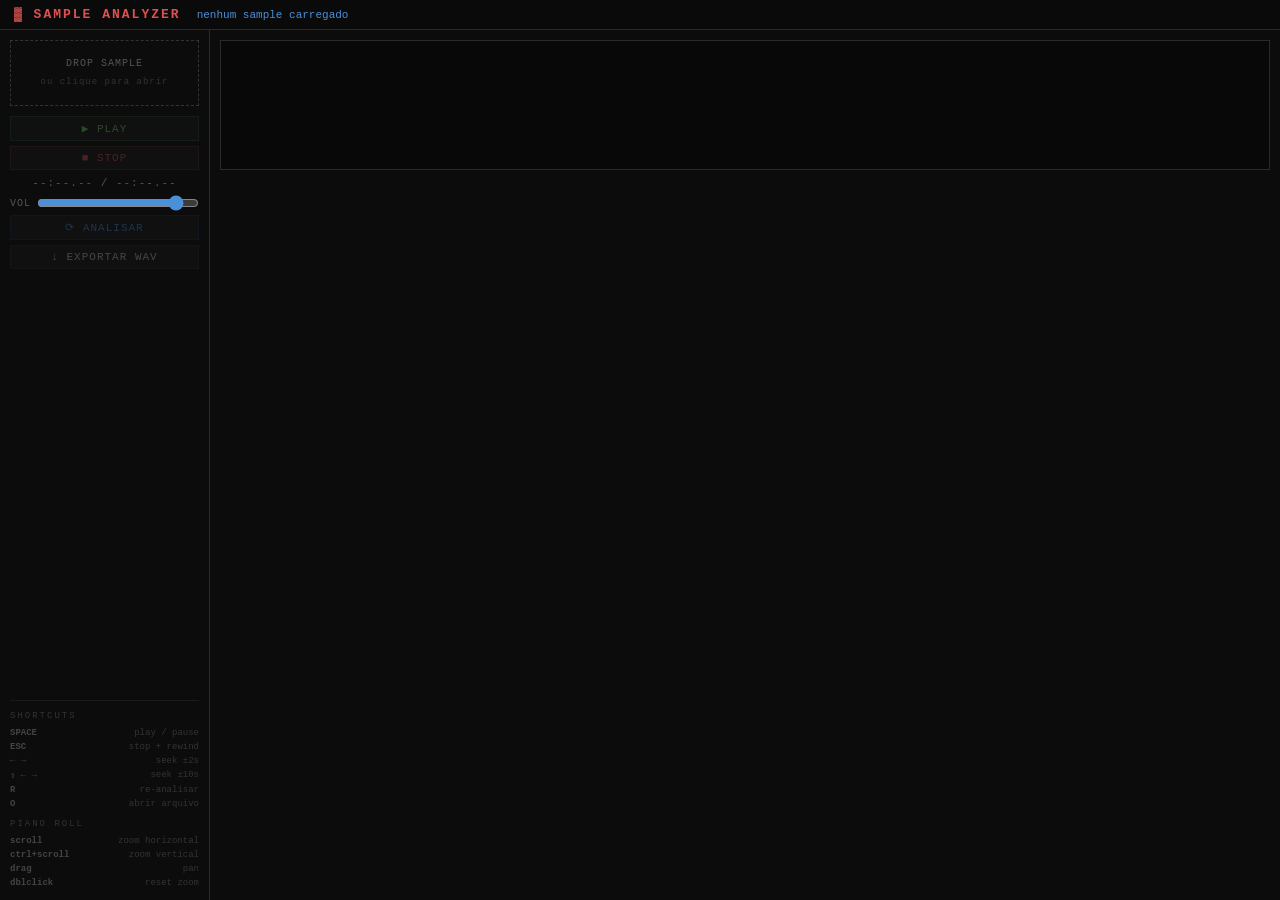
==== analyze.html @ 9ecfe9e1 "melhorias" ====
<!DOCTYPE html>
<html lang="en">
<head>
    <meta charset="UTF-8">
    <title>SAMPLE ANALYZER</title>
    <style>
        :root {
            --bg:     #0c0c0c;
            --bg2:    #141414;
            --bg3:    #1c1c1c;
            --border: #2a2a2a;
            --text:   #c8c8c8;
            --dim:    #555;
            --note:   #e8e040;
            --accent: #4a90d9;
            --font:   'Courier New', Courier, monospace;
        }
        * { box-sizing: border-box; margin: 0; padding: 0; }
        html, body {
            background: var(--bg);
            color: var(--text);
            font-family: var(--font);
            font-size: 12px;
            height: 100%;
            overflow: hidden;
            display: flex;
            flex-direction: column;
        }

        /* ── HEADER ── */
        #az-header {
            display: flex;
            align-items: center;
            gap: 16px;
            padding: 7px 14px;
            background: #0a0a0a;
            border-bottom: 1px solid var(--border);
            flex-shrink: 0;
        }
        .az-logo { font-size: 13px; font-weight: bold; color: #e05050; letter-spacing: 2px; }
        #az-filename { font-size: 11px; color: var(--accent); flex:1; white-space:nowrap; overflow:hidden; text-overflow:ellipsis; }
        #az-status { font-size: 10px; color: var(--dim); letter-spacing: 1px; }

        /* ── BODY: two-column ── */
        #az-body {
            display: flex;
            flex-direction: row;
            flex: 1;
            overflow: hidden;
        }

        /* ── LEFT PANEL ── */
        #az-left {
            width: 210px;
            flex-shrink: 0;
            display: flex;
            flex-direction: column;
            gap: 10px;
            padding: 10px;
            border-right: 1px solid var(--border);
            overflow-y: auto;
        }

        /* ── RIGHT PANEL ── */
        #az-right {
            flex: 1;
            min-width: 0;
            display: flex;
            flex-direction: column;
            gap: 8px;
            padding: 10px;
            overflow-y: auto;
        }

        /* ── DROP ZONE ── */
        #az-dropzone {
            border: 1px dashed #333;
            text-align: center;
            padding: 14px 6px;
            cursor: pointer;
            position: relative;
            transition: border-color 0.2s;
        }
        #az-dropzone:hover, #az-dropzone.drag-over { border-color: var(--accent); }
        #az-dropzone input[type="file"] { position:absolute; inset:0; opacity:0; cursor:pointer; }
        .az-drop-text { color:var(--dim); font-size:10px; letter-spacing:1px; line-height:1.8; pointer-events:none; }
        .az-drop-text span { font-size:9px; color:#333; }
        #az-dropzone.loaded { padding:6px 8px; border-style:solid; border-color:#252525; }

        /* ── BUTTONS ── */
        button {
            background: var(--bg3);
            border: 1px solid var(--border);
            color: var(--text);
            font-family: var(--font);
            font-size: 11px;
            padding: 5px 12px;
            cursor: pointer;
            letter-spacing: 1px;
            outline: none;
        }
        button:hover { background: #2a2a2a; color: #fff; }
        button:disabled { opacity:0.3; cursor:default; }
        button:disabled:hover { background:var(--bg3); color:var(--text); }
        #az-btn-play { color:#70d870; border-color:#2a4a2a; }
        #az-btn-play.active { background:#1a3a1a; color:#90f090; }
        #az-btn-stop { color:#e05050; border-color:#4a2a2a; }
        #az-btn-analyze { color:var(--accent); border-color:#1a3050; }

        /* ── CONTROLS (stacked in left) ── */
        #az-controls { display:flex; flex-direction:column; gap:5px; }
        #az-controls button { width:100%; }
        #az-time { font-size:11px; color:var(--dim); text-align:center; letter-spacing:1px; padding:2px 0; }
        .az-lbl { font-size:10px; color:var(--dim); letter-spacing:1px; white-space:nowrap; }
        .az-vol-row { display:flex; align-items:center; gap:6px; }
        #az-vol { accent-color:#4a90d9; height:14px; cursor:pointer; flex:1; }

        /* ── WAVEFORM ── */
        #az-waveform {
            width: 100%;
            height: 130px;
            display: block;
            background: #080808;
            border: 1px solid var(--border);
            cursor: pointer;
            flex-shrink: 0;
        }

        /* ── CHORD TIMELINE ── */
        #az-chord-timeline-wrap { display:none; flex-direction:column; gap:4px; flex-shrink:0; }
        #az-chord-timeline {
            position: relative;
            height: 34px;
            background: #080808;
            border: 1px solid var(--border);
            overflow: hidden;
            cursor: pointer;
        }
        .az-chord-block {
            position:absolute; top:0; bottom:0;
            display:flex; align-items:center; justify-content:center;
            overflow:hidden;
            border-right:1px solid rgba(0,0,0,0.35);
            cursor:pointer;
            transition:filter 0.1s;
        }
        .az-chord-block:hover { filter:brightness(1.4); }
        .az-chord-block span {
            font-size:10px; font-family:var(--font); font-weight:bold;
            color:rgba(255,255,255,0.92);
            text-shadow:0 1px 3px rgba(0,0,0,0.9);
            white-space:nowrap; overflow:hidden; padding:0 3px;
            pointer-events:none;
        }

        /* ── KEYBOARD ── */
        #az-kb-wrap { display:none; flex-direction:column; gap:4px; flex-shrink:0; }
        #az-kb { width:100%; height:110px; display:block; background:#080808; border:1px solid var(--border); cursor:pointer; }
        .az-kb-label { font-size:9px; color:var(--dim); letter-spacing:2px; }
        .az-kb-hint  { font-size:9px; color:#333; }

        /* ── PIANO ROLL ── */
        #az-pr-wrap { display:none; flex-direction:column; gap:4px; flex:1; min-height:200px; }
        #az-pianoroll { width:100%; flex:1; display:block; background:#090909; border:1px solid #2a2a2a; cursor:pointer; min-height:200px; }

        /* ── RESULTS (left panel) ── */
        #az-results { display:flex; flex-direction:column; gap:8px; }
        .az-section { display:flex; flex-direction:column; gap:4px; }
        .az-section-label { font-size:9px; color:var(--dim); letter-spacing:2px; }
        .az-hint { font-size:9px; color:#333; }
        .az-warn { font-size:9px; color:#e0a030; background:#181200; border:1px solid #3a2800; padding:3px 6px; }

        /* key name */
        #az-key-row { padding:6px 0; border-bottom:1px solid var(--border); margin-bottom:2px; }
        #az-key-name { font-size:26px; color:var(--note); font-weight:bold; letter-spacing:2px; display:block; line-height:1.1; }
        #az-key-conf { font-size:10px; color:var(--dim); display:block; margin-top:3px; }

        /* tuning */
        .az-tune-row { display:flex; align-items:center; gap:6px; flex-wrap:wrap; padding:2px 0; }
        .az-tune-label { font-size:9px; color:var(--dim); letter-spacing:2px; }
        .az-tune-val   { font-size:10px; font-family:var(--font); }
        .az-tune-meter { position:relative; height:8px; background:#111; border:1px solid #2a2a2a; width:100%; }
        .az-tune-center { position:absolute; left:50%; top:0; bottom:0; width:1px; background:#333; }
        .az-tune-needle { position:absolute; width:3px; top:0; bottom:0; transform:translateX(-50%); transition:left 0.3s; }
        .az-tune-l, .az-tune-r { position:absolute; top:100%; margin-top:2px; font-size:8px; color:#333; }
        .az-tune-l { left:2px; } .az-tune-r { right:2px; }

        /* tally */
        #az-tally { display:flex; flex-direction:column; gap:3px; }
        .az-pill { display:flex; align-items:center; gap:5px; padding:3px 7px; border:1px solid #252525; background:#111; }
        .az-pill-dot  { width:7px; height:7px; border-radius:50%; flex-shrink:0; }
        .az-pill-name { color:var(--text); font-size:11px; }
        .az-pill-pct  { color:var(--dim); font-size:10px; margin-left:auto; }

        /* chroma */
        #az-chroma { display:flex; height:52px; align-items:flex-end; gap:2px; background:#080808; border:1px solid var(--border); padding:4px 4px 0; }
        .az-chr-col { flex:1; display:flex; flex-direction:column; align-items:center; height:100%; justify-content:flex-end; }
        .az-chr-bar { width:100%; min-height:1px; }
        .az-chr-lbl { font-size:7px; color:#444; margin-top:2px; white-space:nowrap; }

        /* shortcuts panel */
        #az-shortcuts { margin-top:auto; padding-top:10px; border-top:1px solid #1a1a1a; }
        .az-sc-title { font-size:9px; color:#333; letter-spacing:2px; margin-bottom:5px; }
        .az-sc-row { display:flex; justify-content:space-between; font-size:9px; color:#333; padding:2px 0; gap:8px; }
        .az-sc-key { color:#444; font-size:9px; white-space:nowrap; font-weight:bold; }

        /* tuning buttons */
        .az-tune-btns { display:flex; gap:4px; margin-top:5px; }
        .az-tune-btns button { flex:1; font-size:9px; padding:3px 4px; letter-spacing:0.5px; }
        .az-tune-btns button.active { background:#1a3050; color:#6ab0f9; border-color:#4a90d9; }

        /* scale selectors */
        .az-sel {
            background: #141414;
            border: 1px solid #2a2a2a;
            color: #666;
            font-family: var(--font);
            font-size: 9px;
            padding: 2px 4px;
            outline: none;
            cursor: pointer;
            letter-spacing: 0.5px;
        }
        .az-sel:focus { border-color: var(--accent); color: var(--text); }
        .az-sel option { background: #141414; }

        #az-analyzing { font-size:11px; color:var(--accent); letter-spacing:2px; padding:4px 0; display:none; flex-shrink:0; }
    </style>
</head>
<body>

<header id="az-header">
    <div class="az-logo">▓ SAMPLE ANALYZER</div>
    <div id="az-filename">nenhum sample carregado</div>
    <div id="az-status"></div>
</header>

<div id="az-body">

    <!-- ── LEFT: controls + results ── -->
    <aside id="az-left">
        <div id="az-dropzone">
            <div class="az-drop-text">DROP SAMPLE<br><span>ou clique para abrir</span></div>
            <input type="file" id="az-file-input" accept="audio/*">
        </div>

        <div id="az-controls">
            <button id="az-btn-play" disabled>▶ PLAY</button>
            <button id="az-btn-stop" disabled>■ STOP</button>
            <div id="az-time">--:--.-- / --:--.--</div>
            <div class="az-vol-row">
                <span class="az-lbl">VOL</span>
                <input type="range" id="az-vol" min="0" max="100" value="90">
            </div>
            <button id="az-btn-analyze" disabled>⟳ ANALISAR</button>
            <button id="az-btn-export" disabled>↓ EXPORTAR WAV</button>
        </div>

        <div id="az-results"></div>

        <div id="az-shortcuts">
            <div class="az-sc-title">SHORTCUTS</div>
            <div class="az-sc-row"><span class="az-sc-key">SPACE</span><span>play / pause</span></div>
            <div class="az-sc-row"><span class="az-sc-key">ESC</span><span>stop + rewind</span></div>
            <div class="az-sc-row"><span class="az-sc-key">← →</span><span>seek ±2s</span></div>
            <div class="az-sc-row"><span class="az-sc-key">⇧ ← →</span><span>seek ±10s</span></div>
            <div class="az-sc-row"><span class="az-sc-key">R</span><span>re-analisar</span></div>
            <div class="az-sc-row"><span class="az-sc-key">O</span><span>abrir arquivo</span></div>
            <div class="az-sc-title" style="margin-top:8px">PIANO ROLL</div>
            <div class="az-sc-row"><span class="az-sc-key">scroll</span><span>zoom horizontal</span></div>
            <div class="az-sc-row"><span class="az-sc-key">ctrl+scroll</span><span>zoom vertical</span></div>
            <div class="az-sc-row"><span class="az-sc-key">drag</span><span>pan</span></div>
            <div class="az-sc-row"><span class="az-sc-key">dblclick</span><span>reset zoom</span></div>
        </div>
    </aside>

    <!-- ── RIGHT: all visuals ── -->
    <main id="az-right">
        <canvas id="az-waveform"></canvas>

        <div id="az-chord-timeline-wrap">
            <div class="az-section-label">ACORDES <span class="az-hint" style="margin-left:4px">· click = seek</span></div>
            <div id="az-chord-timeline"></div>
            <div id="az-chord-hint" class="az-hint"></div>
        </div>

        <div id="az-kb-wrap">
            <div style="display:flex;align-items:baseline;gap:8px">
                <span class="az-kb-label">TECLADO</span>
                <span class="az-kb-hint">notas do acorde acendem · click = ouvir nota</span>
            </div>
            <canvas id="az-kb" height="110"></canvas>
        </div>

        <div id="az-pr-wrap">
            <div style="display:flex;align-items:center;gap:8px;flex-wrap:wrap">
                <span class="az-kb-label">PIANO ROLL</span>
                <span class="az-kb-hint">scroll=zoom · ctrl+scroll=zoom vertical · drag=pan · dblclick=reset · click=seek</span>
                <div style="margin-left:auto;display:flex;align-items:center;gap:4px;flex-shrink:0">
                    <button id="az-pr-reset" onclick="resetPRView()" style="font-size:9px;padding:2px 6px;letter-spacing:0.5px" title="Resetar zoom/pan">⊡ RESET</button>
                    <span class="az-lbl" style="font-size:9px">ESCALA</span>
                    <select id="az-scale-root" class="az-sel">
                        <option value="-1">AUTO</option>
                        <option value="0">C</option><option value="1">C#</option>
                        <option value="2">D</option><option value="3">D#</option>
                        <option value="4">E</option><option value="5">F</option>
                        <option value="6">F#</option><option value="7">G</option>
                        <option value="8">G#</option><option value="9">A</option>
                        <option value="10">A#</option><option value="11">B</option>
                    </select>
                    <select id="az-scale-mode" class="az-sel">
                        <option value="auto">AUTO</option>
                        <option value="major">MAIOR</option>
                        <option value="minor">MENOR</option>
                        <option value="dorian">DÓRIAN</option>
                        <option value="mixolydian">MIXOLIDIAN</option>
                        <option value="pentatonic_major">PENT. MAIOR</option>
                        <option value="pentatonic_minor">PENT. MENOR</option>
                        <option value="blues">BLUES</option>
                    </select>
                </div>
            </div>
            <canvas id="az-pianoroll" style="width:100%;display:block;background:#090909;border:1px solid #2a2a2a;cursor:pointer;flex:1;min-height:200px"></canvas>
        </div>

        <div id="az-analyzing">analisando...</div>
    </main>

</div>

<script src="analyzer.js"></script>
</body>
</html>
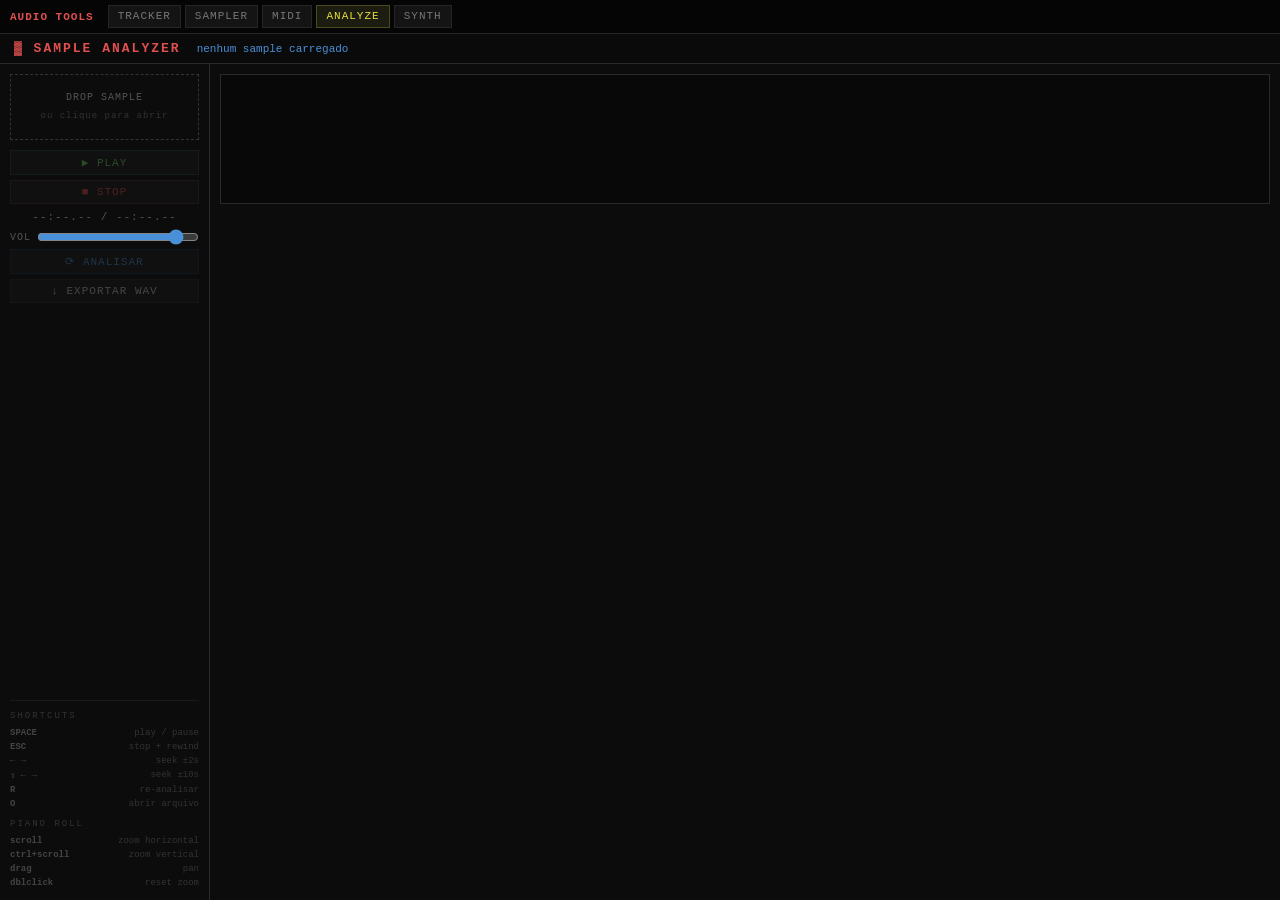
==== commit 1ac0c83b: "navegaçao entre apps, midi, sampler,analyzer" ====
--- a/analyze.html
+++ b/analyze.html
@@ -225,9 +225,19 @@
         .az-sel option { background: #141414; }
 
         #az-analyzing { font-size:11px; color:var(--accent); letter-spacing:2px; padding:4px 0; display:none; flex-shrink:0; }
-    </style>
+</style>
+<link rel="stylesheet" href="nav.css">
 </head>
-<body>
+<body class="has-global-nav">
+
+<nav class="global-nav">
+    <span class="global-nav-title">AUDIO TOOLS</span>
+    <a href="index.html">TRACKER</a>
+    <a href="sampler.html">SAMPLER</a>
+    <a href="midi.html">MIDI</a>
+    <a class="active" href="analyze.html">ANALYZE</a>
+    <a href="synth.html">SYNTH</a>
+</nav>
 
 <header id="az-header">
     <div class="az-logo">▓ SAMPLE ANALYZER</div>
--- a/nav.css
+++ b/nav.css
@@ -0,0 +1,60 @@
+.global-nav {
+    height: 34px;
+    flex-shrink: 0;
+    display: flex;
+    align-items: center;
+    gap: 4px;
+    padding: 4px 10px;
+    background: #050505;
+    border-bottom: 1px solid #252525;
+    font-family: 'Courier New', Courier, monospace;
+    font-size: 11px;
+    letter-spacing: 1px;
+}
+
+.global-nav-title {
+    color: #e05050;
+    font-weight: bold;
+    margin-right: 10px;
+    white-space: nowrap;
+}
+
+.global-nav a {
+    color: #777;
+    text-decoration: none;
+    border: 1px solid #252525;
+    background: #141414;
+    padding: 3px 9px;
+    line-height: 1.4;
+    white-space: nowrap;
+}
+
+.global-nav a:hover {
+    color: #fff;
+    border-color: #444;
+    background: #1d1d1d;
+}
+
+.global-nav a.active {
+    color: #e8e040;
+    border-color: #4a4a20;
+    background: #1c1c10;
+}
+
+body.has-global-nav #app,
+body.has-global-nav #midi-app {
+    height: calc(100vh - 34px);
+}
+
+@media (max-width: 720px) {
+    .global-nav {
+        overflow-x: auto;
+    }
+
+    .global-nav-title {
+        position: sticky;
+        left: 0;
+        background: #050505;
+        padding-right: 8px;
+    }
+}
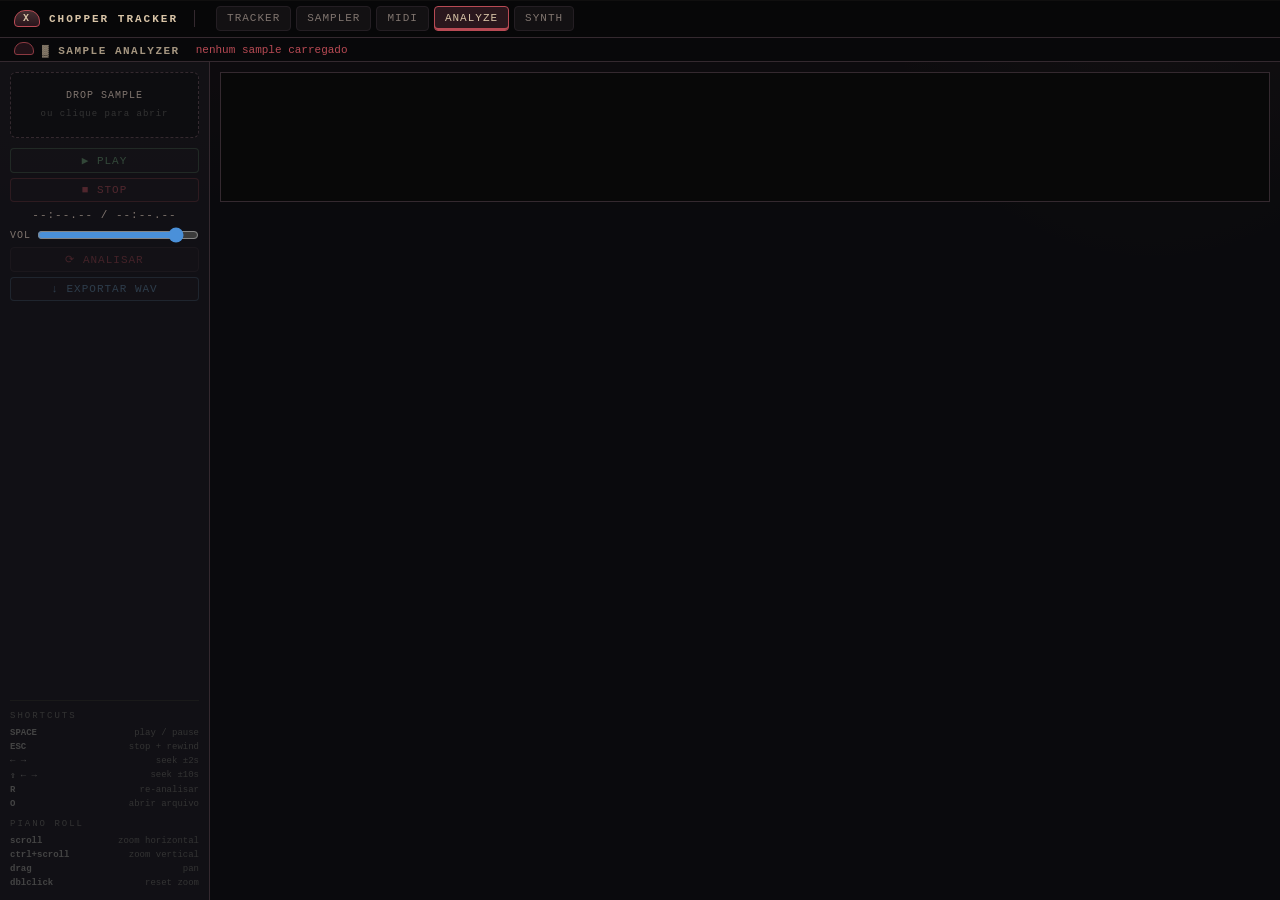
==== commit 8c159352: "atualizaçao geral de projeto, bem como identidade visual" ====
--- a/analyze.html
+++ b/analyze.html
@@ -2,7 +2,7 @@
 <html lang="en">
 <head>
     <meta charset="UTF-8">
-    <title>SAMPLE ANALYZER</title>
+    <title>CHOPPER TRACKER — ANALYZE</title>
     <style>
         :root {
             --bg:     #0c0c0c;
@@ -227,11 +227,12 @@
         #az-analyzing { font-size:11px; color:var(--accent); letter-spacing:2px; padding:4px 0; display:none; flex-shrink:0; }
 </style>
 <link rel="stylesheet" href="nav.css">
+<link rel="stylesheet" href="theme.css">
 </head>
 <body class="has-global-nav">
 
 <nav class="global-nav">
-    <span class="global-nav-title">AUDIO TOOLS</span>
+    <span class="global-nav-title">CHOPPER TRACKER</span>
     <a href="index.html">TRACKER</a>
     <a href="sampler.html">SAMPLER</a>
     <a href="midi.html">MIDI</a>
--- a/nav.css
+++ b/nav.css
@@ -1,10 +1,10 @@
 .global-nav {
-    height: 34px;
+    height: 38px;
     flex-shrink: 0;
     display: flex;
     align-items: center;
     gap: 4px;
-    padding: 4px 10px;
+    padding: 4px 14px;
     background: #050505;
     border-bottom: 1px solid #252525;
     font-family: 'Courier New', Courier, monospace;
@@ -15,7 +15,9 @@
 .global-nav-title {
     color: #e05050;
     font-weight: bold;
-    margin-right: 10px;
+    margin-right: 16px;
+    padding-right: 16px;
+    border-right: 1px solid #252525;
     white-space: nowrap;
 }
 
@@ -24,9 +26,10 @@
     text-decoration: none;
     border: 1px solid #252525;
     background: #141414;
-    padding: 3px 9px;
+    padding: 3px 10px;
     line-height: 1.4;
     white-space: nowrap;
+    transition: color 0.15s, border-color 0.15s, background 0.15s;
 }
 
 .global-nav a:hover {
@@ -39,11 +42,12 @@
     color: #e8e040;
     border-color: #4a4a20;
     background: #1c1c10;
+    box-shadow: 0 1px 0 #e8e040 inset;
 }
 
 body.has-global-nav #app,
 body.has-global-nav #midi-app {
-    height: calc(100vh - 34px);
+    height: calc(100vh - 38px);
 }
 
 @media (max-width: 720px) {
--- a/theme.css
+++ b/theme.css
@@ -0,0 +1,410 @@
+:root {
+    --ct-bg: #0b0b0d;
+    --ct-bg-soft: #121115;
+    --ct-panel: #18161a;
+    --ct-panel-2: #211b20;
+    --ct-rail: #08080a;
+    --ct-line: #34292f;
+    --ct-line-soft: #241e23;
+    --ct-text: #ded8d2;
+    --ct-muted: #7f746e;
+    --ct-faint: #4d4541;
+    --ct-red: #b84a54;
+    --ct-red-hot: #e05b66;
+    --ct-rose: #d97983;
+    --ct-bone: #d8c4a7;
+    --ct-tan: #9b7357;
+    --ct-blue: #6fa2c7;
+    --ct-green: #7cc58b;
+    --ct-yellow: #d7bd64;
+    --ct-font: 'Courier New', Courier, monospace;
+
+    --bg: var(--ct-bg);
+    --bg2: var(--ct-bg-soft);
+    --bg3: var(--ct-panel);
+    --bg-beat: #171a1a;
+    --bg-selected: #35262e;
+    --bg-playing: #241f22;
+    --border: var(--ct-line);
+    --line: var(--ct-line);
+    --text: var(--ct-text);
+    --dim: var(--ct-muted);
+    --text-dim: var(--ct-muted);
+    --accent: var(--ct-red);
+    --hot: var(--ct-red-hot);
+    --warn: var(--ct-yellow);
+    --note: var(--ct-yellow);
+    --vol: var(--ct-green);
+    --fx: var(--ct-red-hot);
+    --logo: var(--ct-red-hot);
+    --font: var(--ct-font);
+}
+
+html,
+body {
+    background:
+        linear-gradient(180deg, rgba(184, 74, 84, 0.09), transparent 210px),
+        radial-gradient(circle at 90% 0%, rgba(216, 196, 167, 0.07), transparent 280px),
+        var(--ct-bg) !important;
+    color: var(--ct-text);
+}
+
+.global-nav {
+    height: 38px;
+    padding: 5px 14px;
+    background: #070708;
+    border-bottom: 1px solid var(--ct-line);
+    box-shadow: 0 1px 0 rgba(216, 196, 167, 0.04) inset;
+    gap: 5px;
+}
+
+.global-nav-title {
+    display: inline-flex;
+    align-items: center;
+    gap: 9px;
+    color: var(--ct-bone);
+    letter-spacing: 2px;
+    margin-right: 16px;
+    padding-right: 16px;
+    border-right: 1px solid var(--ct-line);
+}
+
+.global-nav-title::before {
+    content: "x";
+    display: inline-flex;
+    align-items: center;
+    justify-content: center;
+    width: 24px;
+    height: 15px;
+    border: 1px solid var(--ct-red);
+    border-radius: 11px 11px 4px 4px;
+    background:
+        linear-gradient(180deg, rgba(216, 196, 167, 0.15), transparent),
+        #2a151c;
+    color: var(--ct-bone);
+    font-size: 10px;
+    font-weight: bold;
+    line-height: 1;
+    text-transform: uppercase;
+}
+
+.global-nav a {
+    background: #131113;
+    border-color: var(--ct-line-soft);
+    color: var(--ct-muted);
+    border-radius: 4px;
+    padding: 4px 10px;
+}
+
+.global-nav a:hover {
+    color: var(--ct-text);
+    border-color: var(--ct-tan);
+    background: #1b171a;
+}
+
+.global-nav a.active {
+    color: var(--ct-bone);
+    border-color: var(--ct-red);
+    background: #2a171d;
+    box-shadow: 0 -2px 0 var(--ct-red) inset;
+}
+
+body.has-global-nav #app,
+body.has-global-nav #midi-app {
+    height: calc(100vh - 38px);
+}
+
+#toolbar,
+#midi-header,
+#sm-header,
+#az-header,
+#sy-header,
+#page-bar,
+#midi-topbar,
+#wf-modal-bar {
+    background: rgba(8, 8, 10, 0.96) !important;
+    border-color: var(--ct-line) !important;
+}
+
+.logo,
+.midi-logo,
+.sm-logo,
+.az-logo,
+.sy-logo {
+    color: var(--ct-bone) !important;
+    letter-spacing: 2px;
+}
+
+.logo::before,
+.midi-logo::before,
+.sm-logo::before,
+.az-logo::before,
+.sy-logo::before {
+    content: "";
+    display: inline-block;
+    width: 18px;
+    height: 11px;
+    margin-right: 8px;
+    border: 1px solid var(--ct-red);
+    border-radius: 9px 9px 3px 3px;
+    background: #2a151c;
+    vertical-align: -1px;
+}
+
+#main,
+#midi-main,
+#sm-body,
+#az-body,
+#sy-body {
+    background: transparent !important;
+}
+
+#panel-left,
+#midi-sidebar,
+#sm-left,
+#az-left,
+#sy-left,
+.midi-block,
+#kits-list,
+#sm-pitch-box,
+#sy-shortcuts {
+    background: rgba(18, 17, 21, 0.96) !important;
+    border-color: var(--ct-line) !important;
+}
+
+#panel-tracker,
+#midi-stage,
+#sm-right,
+#az-right,
+#sy-right {
+    background: rgba(11, 11, 13, 0.72) !important;
+}
+
+button,
+.page-btn,
+.arr-slot,
+.tab-btn,
+.midi-mode-btn,
+.midi-snap-btn,
+.sy-cat,
+.sy-mode,
+.sy-preset,
+#sm-btn-fetch,
+#sm-btn-cut {
+    border-color: var(--ct-line) !important;
+    background: var(--ct-panel) !important;
+    color: var(--ct-text);
+    border-radius: 4px;
+}
+
+button:hover,
+.page-btn:hover,
+.arr-slot:hover,
+.tab-btn:hover,
+.midi-mode-btn:hover,
+.midi-snap-btn:hover,
+.sy-cat:hover,
+.sy-mode:hover,
+.sy-preset:hover,
+#sm-btn-fetch:hover,
+#sm-btn-cut:hover {
+    background: var(--ct-panel-2) !important;
+    border-color: var(--ct-tan) !important;
+    color: #fff !important;
+}
+
+.tab-btn.active,
+.page-btn.active,
+.arr-slot.arr-active,
+.midi-mode-btn.active,
+.midi-snap-btn.active,
+.sy-cat.active,
+.sy-mode.active,
+.sy-preset.active {
+    color: var(--ct-bone) !important;
+    border-color: var(--ct-red) !important;
+    background: #2a171d !important;
+}
+
+#btn-play,
+#btn-midi-play,
+#sm-btn-play,
+#az-btn-play,
+#sy-btn-play {
+    color: var(--ct-green) !important;
+    border-color: rgba(124, 197, 139, 0.45) !important;
+}
+
+#btn-stop,
+#btn-midi-record,
+#sm-btn-stop,
+#az-btn-stop,
+#sy-btn-stop,
+#wf-modal-close {
+    color: var(--ct-red-hot) !important;
+    border-color: rgba(224, 91, 102, 0.45) !important;
+}
+
+#btn-export,
+#btn-export-arr,
+#btn-midi-export,
+#sm-btn-export,
+#az-btn-export,
+#sy-btn-export,
+#btn-load-proj,
+#btn-save-proj {
+    color: var(--ct-blue) !important;
+    border-color: rgba(111, 162, 199, 0.45) !important;
+}
+
+input,
+select,
+textarea,
+#kits-search,
+#sm-url,
+#sy-preset-name {
+    background: #100f12 !important;
+    border-color: var(--ct-line) !important;
+    color: var(--ct-text) !important;
+    border-radius: 4px;
+}
+
+input:focus,
+select:focus,
+textarea:focus,
+#kits-search:focus,
+#sm-url:focus,
+#sy-preset-name:focus {
+    border-color: var(--ct-red) !important;
+    outline: none;
+}
+
+input[type="range"] {
+    accent-color: var(--ct-red);
+}
+
+#waveform,
+#wf-canvas-big,
+#sm-waveform,
+#sm-overview,
+#sm-ruler,
+#az-waveform,
+#az-kb,
+#az-pianoroll,
+#midi-roll,
+#midi-reference,
+#midi-ref-overview,
+#sy-waveform,
+#sy-kb,
+#sy-loop-canvas {
+    background: #09090b !important;
+    border-color: var(--ct-line) !important;
+}
+
+#tracker-table thead tr th,
+#tracker-table tbody tr td,
+.chord-timeline,
+#az-chord-timeline,
+.chroma-bars,
+#az-chroma {
+    border-color: var(--ct-line-soft) !important;
+}
+
+#tracker-table thead tr th {
+    background: #09090b !important;
+}
+
+tr.row-beat {
+    background: #15171a !important;
+}
+
+tr.row-playing {
+    background: #2b2420 !important;
+}
+
+td.cell-selected {
+    background: #3a252d !important;
+    outline-color: var(--ct-red) !important;
+}
+
+td.cell-note,
+.slice-note,
+.ak-value,
+#az-key-name,
+#sm-note-big,
+#sy-note-indicator {
+    color: var(--ct-yellow) !important;
+}
+
+td.cell-vol,
+.cell-volcmd {
+    color: var(--ct-green) !important;
+}
+
+td.cell-fx,
+.fx-code {
+    color: var(--ct-red-hot) !important;
+}
+
+#dropzone,
+#sm-drop,
+#az-dropzone {
+    background: rgba(11, 11, 13, 0.52);
+    border-color: var(--ct-line) !important;
+    border-radius: 6px;
+}
+
+#dropzone:hover,
+#dropzone.drag-over,
+#sm-drop:hover,
+#sm-drop.over,
+#az-dropzone:hover,
+#az-dropzone.drag-over {
+    border-color: var(--ct-red) !important;
+}
+
+::-webkit-scrollbar-track {
+    background: #08080a !important;
+}
+
+::-webkit-scrollbar-thumb {
+    background: #33272d !important;
+}
+
+::-webkit-scrollbar-thumb:hover {
+    background: #4a333a !important;
+}
+
+/* ── Sub-headers (Sampler / Analyze / Synth): barra de status, não header ── */
+#sm-header,
+#az-header,
+#sy-header {
+    padding: 4px 14px !important;
+    min-height: unset !important;
+    font-size: 11px;
+}
+
+.sm-logo,
+.az-logo,
+.sy-logo {
+    font-size: 11px !important;
+    letter-spacing: 1.5px !important;
+    opacity: 0.75;
+}
+
+/* ── Abas de link (MIDI ↗ e ANALYZE ↗) no painel do tracker ── */
+.tab-btn[data-tab="midi"],
+.tab-btn[data-tab="analyze"] {
+    color: var(--ct-blue) !important;
+    border-style: dashed !important;
+    border-color: var(--ct-line) !important;
+    background: transparent !important;
+    opacity: 0.8;
+}
+
+.tab-btn[data-tab="midi"]:hover,
+.tab-btn[data-tab="analyze"]:hover {
+    opacity: 1;
+    border-color: var(--ct-blue) !important;
+    background: rgba(111, 162, 199, 0.07) !important;
+}
